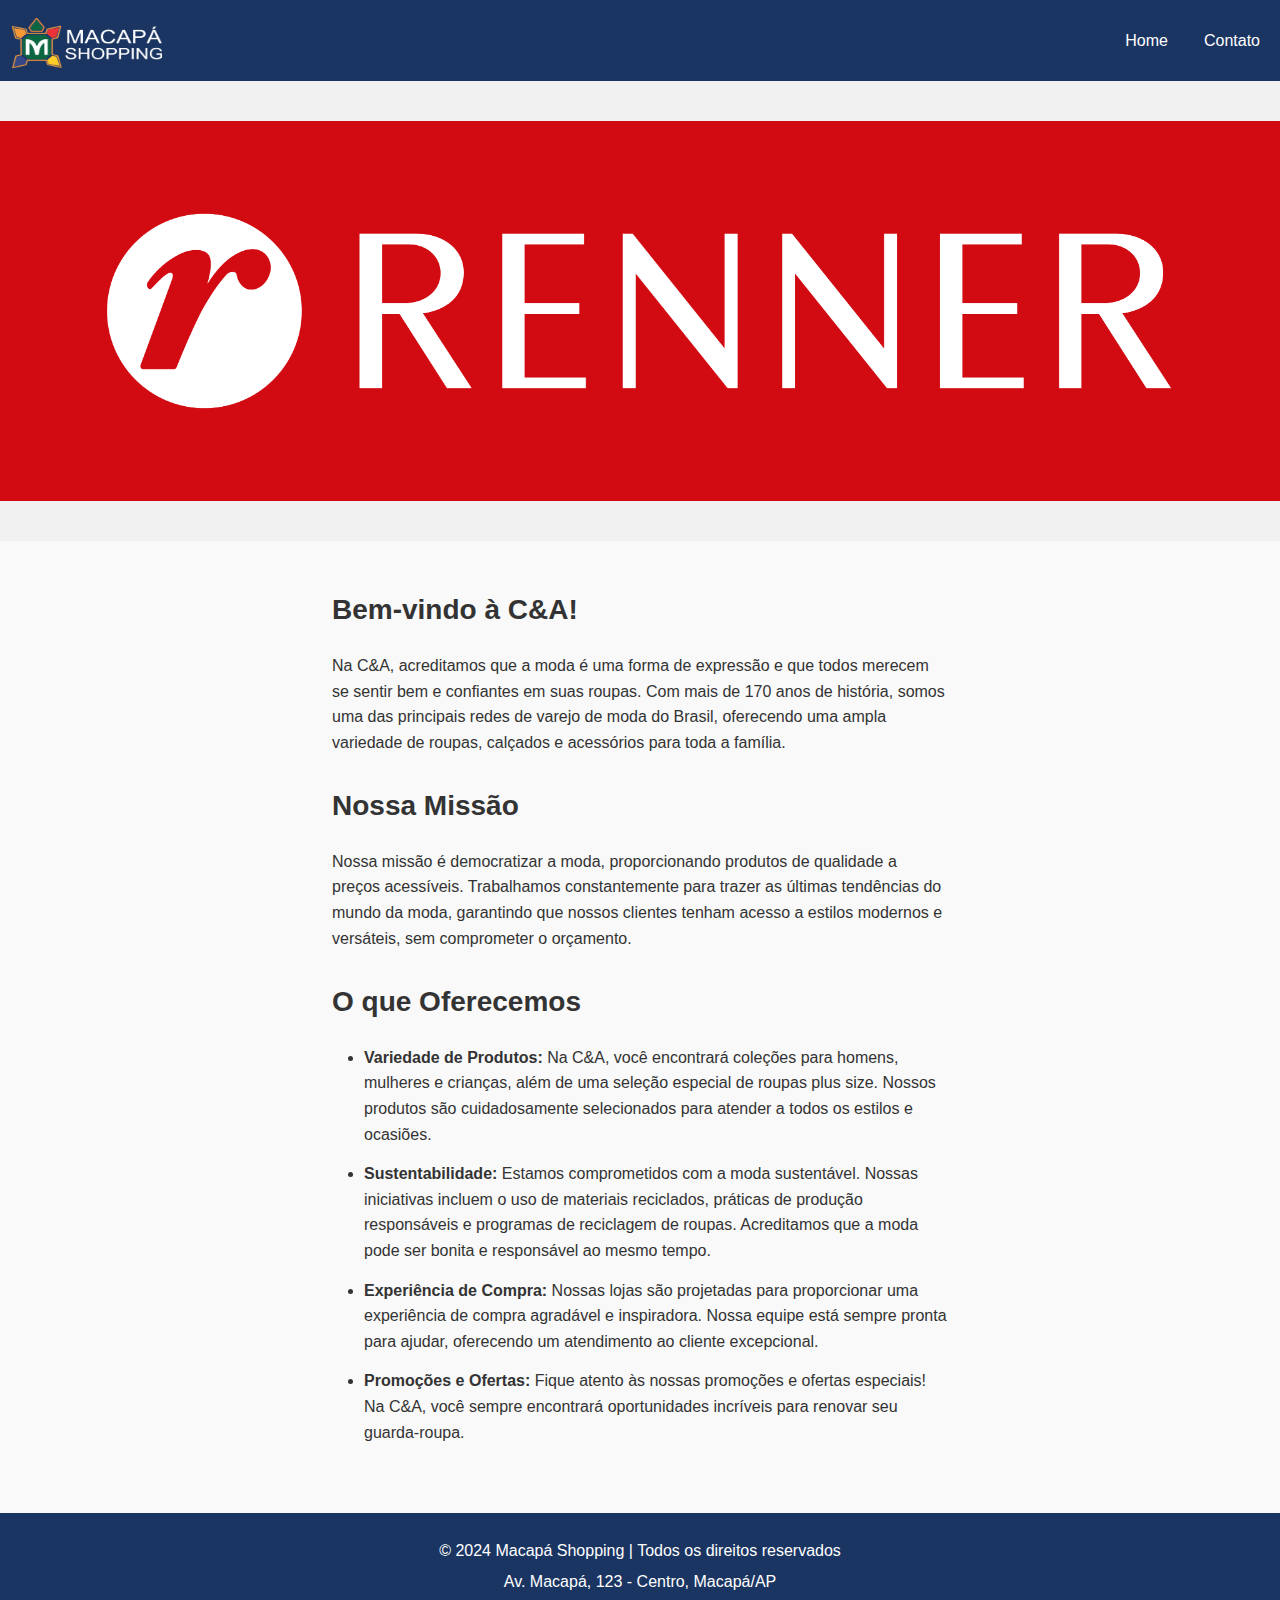
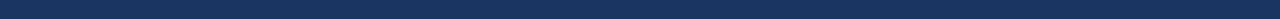
==== src/lojas_parceiras/renner/index.html @ cfa8f2a9 "ajustes" ====
<!DOCTYPE html>
<html lang="pt-BR">

<head>
  <meta charset="UTF-8">
  <meta name="viewport" content="width=device-width, initial-scale=1.0">
  <title>Macapá Shopping - Redesign</title>
  <link href="https://cdn.jsdelivr.net/npm/bootstrap@5.3.3/dist/css/bootstrap.min.css" rel="stylesheet"
    integrity="sha384-QWTKZyjpPEjISv5WaRU9OFeRpok6YctnYmDr5pNlyT2bRjXh0JMhjY6hW+ALEwIH" crossorigin="anonymous">
  <link rel="stylesheet" href="styles.css">
</head>

<body>
  <!-- Cabeçalho -->
  <header>
    <nav class="navbar navbar-expand-lg" style="background-color: var(--primary-color);">
      <div class="container-fluid">
        <a class="navbar-brand" href="#">
          <img src="../../imagens/logo04.png" alt="Logo" width="150" height="50" class="d-inline-block align-text-top">
        </a>
        <button class="navbar-toggler" type="button" data-bs-toggle="collapse" data-bs-target="#navbarNav" aria-controls="navbarNav" aria-expanded="false" aria-label="Toggle navigation">
          <span class="navbar-toggler-icon"></span>
        </button>
        <div class="collapse navbar-collapse justify-content-end" id="navbarNav">
          <ul class="navbar-nav">
            <li class="nav-item">
              <a class="nav-link active" style="color: white;" aria-current="page" href="../../index.html">Home</a>
            </li>
            <li class="nav-item">
              <a class="nav-link active" style="color: white;" aria-current="page" href="../../contato/index.html">Contato</a>
            </li>
          </ul>
        </div>
      </div>
    </nav>
  </header>
  <!-- Seção Lojas Parceiras -->
  <section id="lojas">
    <img src="../../imagens/banner6.png" class="img-fluid" alt="...">
  </section>
  <!-- Seção Categorias -->
  <section id="categorias">
    <div class="container-lojas-parceiras">
      <h3><strong>Bem-vindo à C&A!</strong></h3>
      <p class="text-start">
        Na C&A, acreditamos que a moda é uma forma de expressão e que todos merecem se sentir bem e confiantes
        em suas roupas. Com mais de 170 anos de história, somos uma das principais redes de varejo de moda do
        Brasil, oferecendo uma ampla variedade de roupas, calçados e acessórios para toda a família.
      </p>
      <h3><strong>Nossa Missão</strong></h3>
      <p class="text-start">
        Nossa missão é democratizar a moda, proporcionando produtos de qualidade a preços acessíveis.
        Trabalhamos constantemente para trazer as últimas tendências do mundo da moda, garantindo que nossos
        clientes tenham acesso a estilos modernos e versáteis, sem comprometer o orçamento.
      </p>
      <h3><strong>O que Oferecemos</strong></h3>
      <ul class="lista-info-parceiros">
        <li class="text-start">
          <strong>Variedade de Produtos:</strong>
          Na C&A, você encontrará coleções para homens, mulheres e crianças, além de uma seleção especial de
          roupas plus size. Nossos produtos são cuidadosamente selecionados para atender a todos os estilos e
          ocasiões.
        </li>
        <li class="text-start">
          <strong>Sustentabilidade:</strong>
          Estamos comprometidos com a moda sustentável. Nossas iniciativas incluem o uso de materiais
          reciclados, práticas de produção responsáveis e programas de reciclagem de roupas. Acreditamos que a
          moda pode ser bonita e responsável ao mesmo tempo.
        </li>
        <li class="text-start">
          <strong>Experiência de Compra:</strong>
          Nossas lojas são projetadas para proporcionar uma experiência de compra agradável e inspiradora. Nossa
          equipe está sempre pronta para ajudar, oferecendo um atendimento ao cliente excepcional.
        </li>
        <li class="text-start">
          <strong>Promoções e Ofertas:</strong>
          Fique atento às nossas promoções e ofertas especiais! Na C&A, você sempre encontrará oportunidades
          incríveis para renovar seu guarda-roupa.
        </li>
      </ul>
    </div>
  </section>

  <!-- Rodapé -->
  <footer>
    <div class="footer-info">
      <p>&copy; 2024 Macapá Shopping | Todos os direitos reservados</p>
      <p>Av. Macapá, 123 - Centro, Macapá/AP</p>
    </div>
  </footer>

  <script src="https://cdn.jsdelivr.net/npm/bootstrap@5.3.3/dist/js/bootstrap.bundle.min.js"
    integrity="sha384-YvpcrYf0tY3lHB60NNkmXc5s9fDVZLESaAA55NDzOxhy9GkcIdslK1eN7N6jIeHz"
    crossorigin="anonymous"></script>
</body>

</html>
---- src/lojas_parceiras/renner/styles.css ----
/* Tema de Cores */
:root {
    --primary-color: #1b3562;
    --secondary-color: #004b99;
    --background-color: #f9f9f9;
    --text-color: #333;
    --hover-color: #0055b3;
  }
  
  /* Reset Básico */
  * {
    margin: 0;
    padding: 0;
    box-sizing: border-box;
  }
  
  /* Corpo e Tipografia */
  body {
    font-family: 'Poppins', sans-serif;
    background-color: var(--background-color);
    color: var(--text-color);
    line-height: 1.6;
  }
  
  /* Cabeçalho */
  header {
    background-color: var(--primary-color);
    color: white;
  }
  
  header .top-bar {
    display: flex;
    justify-content: space-between;
    align-items: center;
    padding: 10px 20px;
  }
  
  header .logo img {
    height: 50px;
    border-radius: 5px;
  }
  
  header nav ul {
    display: flex;
    list-style-type: none;
  }
  
  header nav ul li {
    margin-left: 20px;
  }
  
  header nav ul li a {
    color: white;
    text-decoration: none;
    font-weight: bold;
    transition: color 0.3s;
  }
  
  header nav ul li a:hover {
    color: var(--hover-color);
  }
  
  /* Banner Principal */
  .banner img {
    width: 100%;
    height: auto;
    border-radius: 10px;
    box-shadow: 0 4px 8px rgba(0, 0, 0, 0.2);
    margin-bottom: 20px;
  }
  
  
  
  /* Botões de navegação */
  button.prev,
  button.next {
    position: absolute;
    top: 50%;
    transform: translateY(-50%);
    background-color: rgba(0, 0, 0, 0.5);
    color: white;
    border: none;
    padding: 10px 20px;
    cursor: pointer;
    border-radius: 5px;
    z-index: 10;
  }
  
  button.prev {
    left: 10px;
  }
  
  button.next {
    right: 10px;
  }
  
  button.prev:hover,
  button.next:hover {
    background-color: rgba(0, 0, 0, 0.8);
  }
  
  /* Seção Lojas Parceiras */
  #lojas {
    padding: 40px 0;
    background-color: #f1f1f1;
    text-align: center;
  }
  
  #lojas h2 {
    /* Logo no título "Nossas Lojas" */
   
    width: 25px; /* Ajuste o tamanho conforme necessário */
    vertical-align: middle;
    margin-right: 10px;
  
  
    font-size: 28px;
    margin-bottom: 20px;
  }
  
  .parceiros img {
    width: 200px;
    margin: 15px;
    border-radius: 10px;
    box-shadow: 0 4px 6px rgba(0, 0, 0, 0.2);
  }
  
  /* Seção Categorias */
  #categorias {
    background-color: var(--background-color);
    padding: 40px 0;
    text-align: center;
    display: flex;
    flex-direction: column;
    justify-content: center;
    align-items: center;
  }
  
  #categorias h2 {
    font-size: 28px;
    margin-bottom: 20px;
  }
  
  .categorias-itens {
    display: flex;
    justify-content: center;
    gap: 20px;
  }
  
  .categoria {
    background-color: var(--primary-color);
    color: white;
    padding: 15px 25px;
    border-radius: 10px;
    font-size: 18px;
    transition: background-color 0.3s;
  }
  
  .categoria:hover {
    background-color: var(--hover-color);
  }
  
  /* Seção Cinema */
  #cinema {
    padding: 40px 0;
    background-color: #f1f1f1;
    text-align: center;
  }
  
  #cinema h2 {
    font-size: 28px;
    margin-bottom: 20px;
  }
  
  .filmes {
    display: flex;
    justify-content: center;
    gap: 20px;
  }
  
  .filme {
    width: 250px;
    text-align: center;
  }
  
  .filme img {
    width: 100%;
    border-radius: 10px;
    box-shadow: 0 4px 6px rgba(0, 0, 0, 0.2);
  }
  
  .filme p {
    margin-top: 10px;
    font-size: 18px;
    color: var(--text-color);
  }
  
  /* Rodapé */
  footer {
    background-color: var(--primary-color);
    color: white;
    padding: 20px 0;
    text-align: center;
  }
  
  .footer-info p {
    margin: 5px 0;
  }
  
  /* Responsividade */
  @media (max-width: 768px) {
    .carousel-inner-lojas {
      flex-direction: column;
    }
  
    .carousel-inner-lojas img {
      max-width: 100%;
    }
  
    .categorias-itens {
      flex-direction: column;
    }
  
    .parceiros img {
      width: 150px;
    }
  
    .filmes {
      flex-direction: column;
    }
  }
  /* Carrossel Lojas */
  .carousel-lojas {
    text-align: center;
    margin: 40px 0;
  }
  
  .carousel-inner img {
    border-radius: 10px;
    max-height: 400px; /* Ajuste a altura conforme necessário */
    object-fit: cover; /* Garante que as imagens sejam ajustadas */
  }
  
  .carousel-caption h5 {
    font-size: 1.5rem;
    background-color: rgba(0, 0, 0, 0.6);
    padding: 5px 10px;
    border-radius: 5px;
  }
  
  .carousel-caption p {
    font-size: 1rem;
    background-color: rgba(0, 0, 0, 0.6);
    padding: 5px;
    border-radius: 5px;
  }
  .logo-section img {
    max-width: 150px; /* Ajuste o tamanho conforme necessário */
    border-radius: 10px;
    box-shadow: 0 4px 6px rgba(0, 0, 0, 0.2);
    margin-bottom: 20px;
  }
  
  .parceiros img {
    width: 200px;
    margin: 15px;
    border-radius: 10px;
    box-shadow: 0 4px 6px rgba(0, 0, 0, 0.2);
  }
  .container-lojas-parceiras{
    width: 50%;
    padding: 12px;
    text-align: start;
    gap: 18px;
    display: flex;
    flex-direction: column;
  }
  
  @media (max-width: 920px) {
     .container-lojas-parceiras {
          padding: 4px;
          width: 80%;
      }
  }
  .lista-info-parceiros{
    display: flex;
    flex-direction: column;
    gap: 14px;
  }
  .nav-bar {
    display: flex;
    flex-direction: row;
    justify-content: space-between;
  }
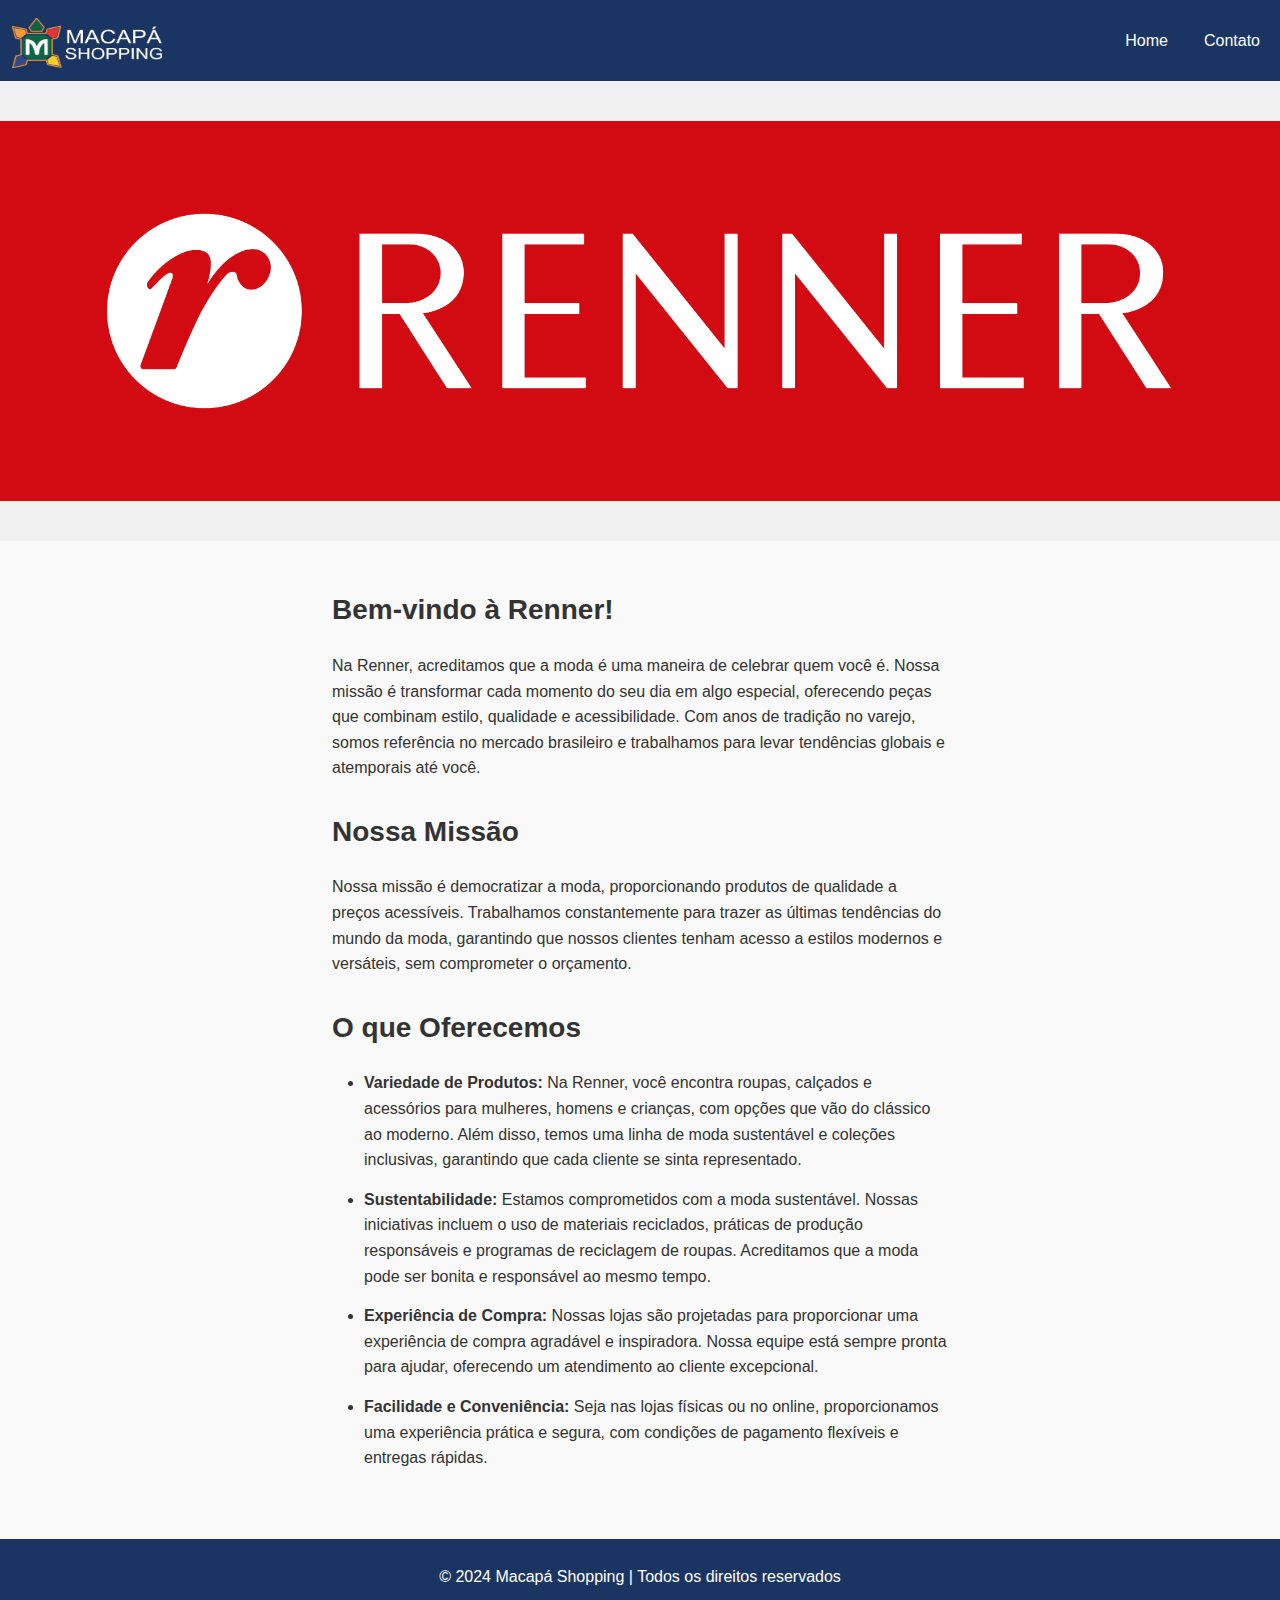
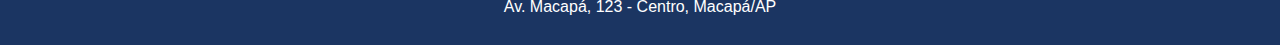
==== commit 5f1c06d4: "Ajustes final" ====
--- a/src/lojas_parceiras/renner/index.html
+++ b/src/lojas_parceiras/renner/index.html
@@ -41,11 +41,13 @@
   <!-- Seção Categorias -->
   <section id="categorias">
     <div class="container-lojas-parceiras">
-      <h3><strong>Bem-vindo à C&A!</strong></h3>
+      <h3><strong>Bem-vindo à Renner!</strong></h3>
       <p class="text-start">
-        Na C&A, acreditamos que a moda é uma forma de expressão e que todos merecem se sentir bem e confiantes
-        em suas roupas. Com mais de 170 anos de história, somos uma das principais redes de varejo de moda do
-        Brasil, oferecendo uma ampla variedade de roupas, calçados e acessórios para toda a família.
+        Na Renner, acreditamos que a moda é uma maneira de celebrar quem você é. 
+        Nossa missão é transformar cada momento do seu dia em algo especial, 
+        oferecendo peças que combinam estilo, qualidade e acessibilidade. 
+        Com anos de tradição no varejo, somos referência no mercado brasileiro e 
+        trabalhamos para levar tendências globais e atemporais até você.
       </p>
       <h3><strong>Nossa Missão</strong></h3>
       <p class="text-start">
@@ -57,9 +59,9 @@
       <ul class="lista-info-parceiros">
         <li class="text-start">
           <strong>Variedade de Produtos:</strong>
-          Na C&A, você encontrará coleções para homens, mulheres e crianças, além de uma seleção especial de
-          roupas plus size. Nossos produtos são cuidadosamente selecionados para atender a todos os estilos e
-          ocasiões.
+          Na Renner, você encontra roupas, calçados e acessórios para mulheres, homens e crianças, 
+          com opções que vão do clássico ao moderno. Além disso, 
+          temos uma linha de moda sustentável e coleções inclusivas, garantindo que cada cliente se sinta representado.
         </li>
         <li class="text-start">
           <strong>Sustentabilidade:</strong>
@@ -73,9 +75,9 @@
           equipe está sempre pronta para ajudar, oferecendo um atendimento ao cliente excepcional.
         </li>
         <li class="text-start">
-          <strong>Promoções e Ofertas:</strong>
-          Fique atento às nossas promoções e ofertas especiais! Na C&A, você sempre encontrará oportunidades
-          incríveis para renovar seu guarda-roupa.
+          <strong>Facilidade e Conveniência:</strong>
+          Seja nas lojas físicas ou no online, proporcionamos uma experiência prática e segura, 
+          com condições de pagamento flexíveis e entregas rápidas.
         </li>
       </ul>
     </div>
